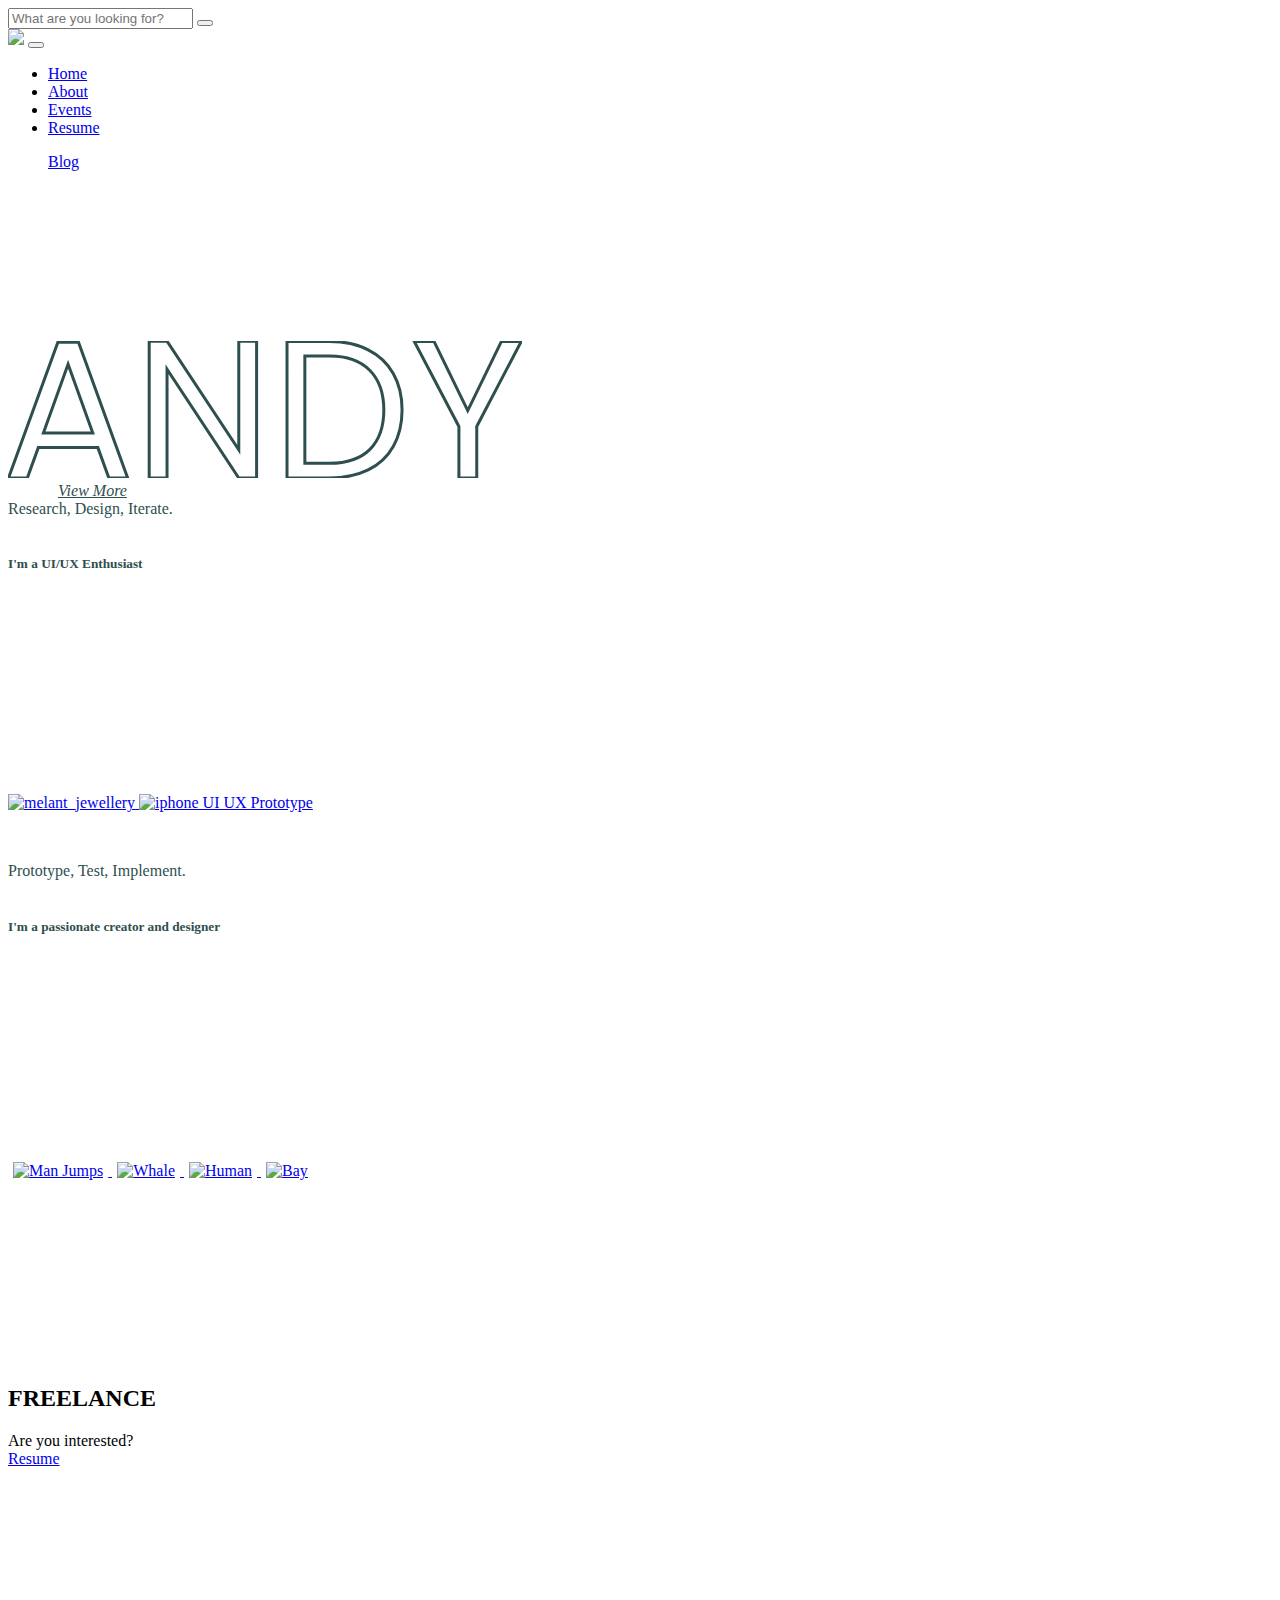
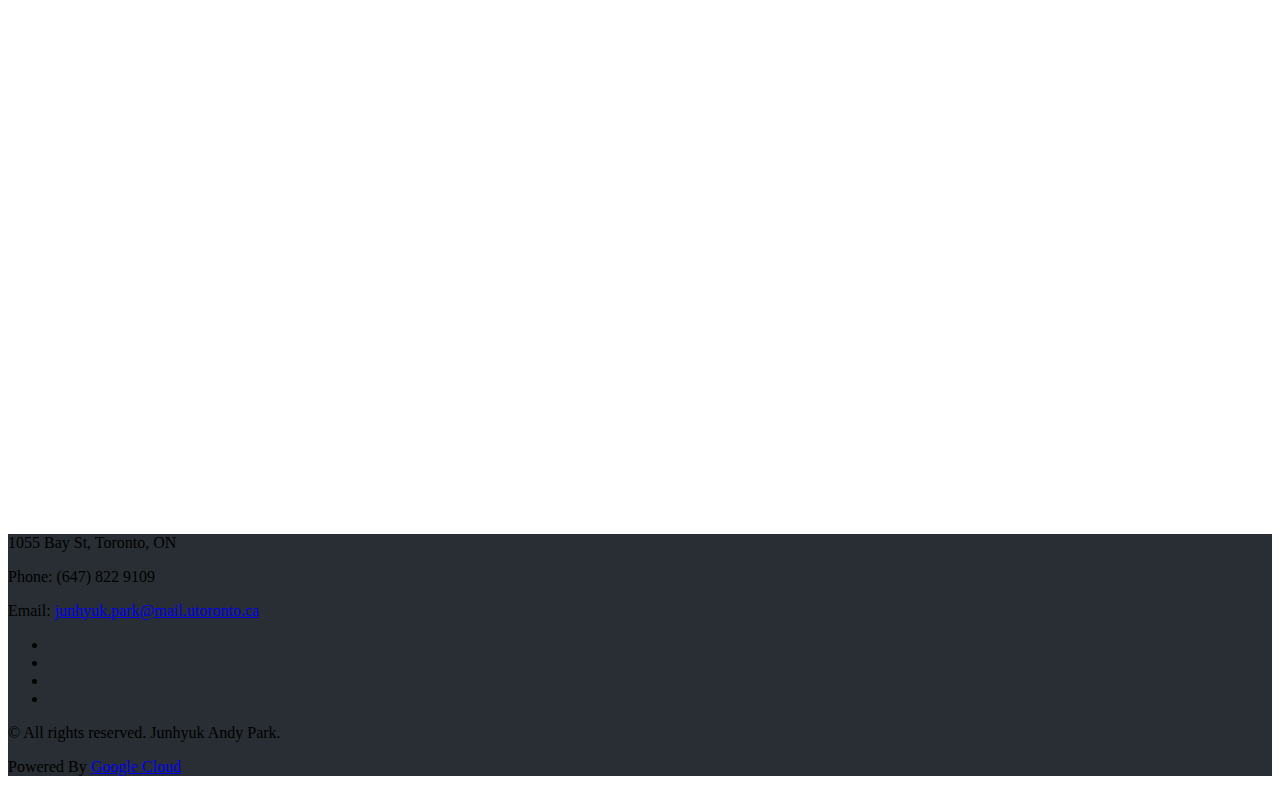
==== index.html @ 82ae7c2e "Upload HTML" ====
<!DOCTYPE html>
<html>
  <head>
    <meta charset="utf-8">
    <meta http-equiv="X-UA-Compatible" content="IE=edge">
    <title>Andy's Website</title>
    <meta name="description" content="">
    <meta name="viewport" content="width=device-width, initial-scale=1">
    <meta name="robots" content="all,follow">
    <link rel="shortcut icon" type="image/png" href="img/Andy_logo3.png">
    <link rel="stylesheet" href="vendor/bootstrap/css/bootstrap.min.css">
    <link rel="stylesheet" href="vendor/font-awesome/css/font-awesome.min.css">
    <link rel="stylesheet" href="css/fontastic.css">
    <link rel="stylesheet" href="https://fonts.googleapis.com/css?family=Open+Sans:300,400,700">
    <link href="https://fonts.googleapis.com/css?family=Raleway"  rel="stylesheet" type="text/css">
    <link rel="stylesheet" href="vendor/@fancyapps/fancybox/jquery.fancybox.min.css">
    <link rel="stylesheet" href="css/navigation.css" id="theme-stylesheet">
    <link rel="stylesheet" href="css/index.css">
    <link rel="shortcut icon" href="favicon.png">
    <!-- JavaScript files-->
    <script src="vendor/jquery/jquery.min.js"></script>
    <script src="vendor/popper.js/umd/popper.min.js"> </script>
    <script src="vendor/bootstrap/js/bootstrap.min.js"></script>
    <script src="vendor/jquery.cookie/jquery.cookie.js"> </script>
    <script src="vendor/@fancyapps/fancybox/jquery.fancybox.min.js"></script>
    <script type = "text/javascript" src="js/scrollnav.js"></script>
    <script src="js/front.js"></script>
  </head>

  <header class="header">
    <nav class="scrollnav topnav navbar navbar-expand-lg fixed-top">
      <div class="search-area">
        <div class="search-area-inner d-flex align-items-center justify-content-center">
          <div class="close-btn">
            <i class="icon-close"></i>
          </div>
          <div class="row d-flex justify-content-center">
            <div class="col-md-8">
              <form action="#">
                <div class="form-group">
                  <input type="search" name="search" id="search" placeholder="What are you looking for?">
                  <button type="submit" class="submit"><i class="icon-search-1"></i></button>
                </div>
              </form>
            </div>
          </div>
        </div>
      </div>
      <div class="container">
          <!-- Navbar Brand -->
        <div class="navbar-header d-flex align-items-center justify-content-between">
            <!-- Navbar Brand --><a href="index.html" class="navbar-brand"><img src="img/Andy_logo3.png" style="max-width:40px; top:0; left:0;"></a>
            <!-- Toggle Button-->
            <button type="button" data-toggle="collapse" data-target="#navbarcollapse" aria-controls="navbarcollapse" aria-expanded="false" aria-label="Toggle navigation" class="navbar-toggler"><span></span><span></span><span></span></button>
          </div>
          <!-- Navbar Menu -->
          <div id="navbarcollapse" class="collapse navbar-collapse">
            <ul class="navbar-nav ml-auto">
              <li class="nav-item"><a href="index.html" class="nav-link active">Home</a>
              </li>
              <li class="nav-item"><a href="aboutme.html" class="nav-link ">About</a>
              </li>
              <li class="nav-item"><a href="events.html" class="nav-link ">Events</a>
              </li>
              <li class="nav-item"><a href="https://drive.google.com/file/d/1PCn5JsPlUrD80KlUTlYxvQrnvBgGsBeC/view?usp=sharing" class="nav-link" target="_blank">Resume</a>
              </li>
            </ul>
          <!-- <div class="navbar-text"><a href="#" class="search-btn"><i class="icon-search-1"></i></a></div> -->
          <ul class="langs navbar-text"><a href="http://pos03142ap.pythonanywhere.com/">Blog</a></ul>
        </div>
      </div>
    </nav>
  </header>
  
<body>
    <div class="video-wrap">
      <video id="videoBackground" autoplay muted loop>
        <source src= "video/video1.mp4" type="video/mp4">
      </video>
    </div>
    <svg class="loader" width="514" height="137" viewBox="0 0 514 137" fill="none" xmlns="http://www.w3.org/2000/svg">
      <path d="M89.8831 106.62H30.2991L19.3231 137H0.50705L49.8991 1.17199H70.479L119.675 137H100.859L89.8831 106.62ZM84.787 92.116L60.0911 23.124L35.3951 92.116H84.787Z" stroke="#2F4F4F" & stroke-width="3"/>
      <path d="M248.609 137H230.773L159.037 28.22V137H141.201V0.191986H159.037L230.773 108.776V0.191986H248.609V137Z" stroke="#2F4F4F" & stroke-width="3"/>
      <path d="M321.546 0.387985C336.442 0.387985 349.313 3.19732 360.158 8.81599C371.134 14.304 379.497 22.2093 385.246 32.532C391.126 42.8547 394.066 55.0067 394.066 68.988C394.066 82.9693 391.126 95.1213 385.246 105.444C379.497 115.636 371.134 123.476 360.158 128.964C349.313 134.321 336.442 137 321.546 137H279.014V0.387985H321.546ZM321.546 122.3C339.186 122.3 352.645 117.661 361.922 108.384C371.199 98.976 375.838 85.844 375.838 68.988C375.838 52.0013 371.134 38.7387 361.726 29.2C352.449 19.6613 339.055 14.892 321.546 14.892H296.85V122.3H321.546Z" stroke="#2F4F4F" & stroke-width="3"/>
      <path d="M513.24 0.387985L468.748 85.452V137H450.912V85.452L406.224 0.387985H426.02L459.732 69.576L493.444 0.387985H513.24Z" stroke="#2F4F4F" & stroke-width="3"/>
    </svg>
    <script src="js/loader.js"></script>
        <div class="row">
          <div class="col-md-2">
              <a href="#intro" class="continue link-scroll" style="margin:50px; color:darkslategray"><i class="fa fa-long-arrow-down">  View More</i></a>
          </div>
        </div>
  <div class="pimg2" id="intro">
    <div class="ptext">
      <span class="border trans" style="color:darkslategray">
        Research,   Design,   Iterate. 
      </span>
      <h5 style="color:darkslategray"><br>I'm a UI/UX Enthusiast</h5>
    </div>
  </div>
  <a href="melant.html"><img src="img/melant.png" alt="melant_jewellery" style=" width: 100%; max-width:900px; height: auto; margin:200px auto 50px auto;">
  </a>
  <a href="oxford.html"><img src="img/Hackathon Banner 2.png" alt="iphone UI UX Prototype" style=" width: 100%; max-width:900px; height: auto; margin:200px auto 50px auto;">
</a>

  <div class="pimg3">
    <div class="ptext">
      <span class="border trans" style="color:darkslategray">
        Prototype,   Test,   Implement. 
      </span>
      <h5 style="color:darkslategray"><br>I'm a passionate creator and designer</h5>
    </div>
  </div>
  <div class="container2">
    <a href="jump.html" class="image">
      <img src="img/Mockup_Wallpaper_Banner.png" alt="Man Jumps" id="prototype1" style=" width: 100%; max-width:1000px; height: auto; margin:200px auto 0 auto; border: 5px solid #fff;
      border-radius: 4px;">
    </a>
    <a href="whale.html" class="image">
      <img src="img/Mockup_Whale_Banner.png" alt="Whale" id="prototype1" style=" width: 100%; max-width:1000px; height: auto; margin:200px auto 0 auto; border: 5px solid #fff;
      border-radius: 4px;">
    </a>
    <a href="human.html" class="image">
      <img src="img/Human.png" alt="Human" id="prototype1" style=" width: 100%; max-width:1000px; height: auto; margin:0 auto 50px auto; border: 5px solid #fff;
      border-radius: 4px;">
    </a>
    <a href="bay.html" class="image">
      <img src="img/bay.png" alt="Bay" id="prototype1" style=" width: 100%; max-width:1000px; height: auto; margin:0 auto 50px auto; border: 5px solid #fff;
      border-radius: 4px;">
    </a>
  </div>
</body>

<section>
    <h2 style="margin-top: 150px;">FREELANCE</h2>
    <p>
      Are you interested? <br>
      <a href= "https://drive.google.com/file/d/1PCn5JsPlUrD80KlUTlYxvQrnvBgGsBeC/view?usp=sharing" target="_blank">Resume</a>
    </p>
</section>

<section class="gallery no-padding" style="margin-top:200px;">
      <!-- Gallery
      <div class="row">
        <div class="mix col-lg-3 col-md-3 col-sm-6">
          <div class="item"><a href="img/gallery-1.jpg" data-fancybox="gallery" class="image"><img src="img/gallery-1.jpg" alt="..." class="img-fluid">
              <div class="overlay d-flex align-items-center justify-content-center"><i class="icon-search"></i></div></a></div>
        </div>
        <div class="mix col-lg-3 col-md-3 col-sm-6">
          <div class="item"><a href="img/gallery-2.jpg" data-fancybox="gallery" class="image"><img src="img/gallery-2.jpg" alt="..." class="img-fluid">
              <div class="overlay d-flex align-items-center justify-content-center"><i class="icon-search"></i></div></a></div>
        </div>
        <div class="mix col-lg-3 col-md-3 col-sm-6">
          <div class="item"><a href="img/gallery-3.jpg" data-fancybox="gallery" class="image"><img src="img/gallery-3.jpg" alt="..." class="img-fluid">
              <div class="overlay d-flex align-items-center justify-content-center"><i class="icon-search"></i></div></a></div>
        </div>
        <div class="mix col-lg-3 col-md-3 col-sm-6">
          <div class="item"><a href="img/gallery-4.jpg" data-fancybox="gallery" class="image"><img src="img/gallery-4.jpg" alt="..." class="img-fluid">
              <div class="overlay d-flex align-items-center justify-content-center"><i class="icon-search"></i></div></a></div>
        </div>
      </div>
    -->
  <div style="background-image:url(../img/iphones.png); height:450px; background-size:cover; margin-bottom:0 !important;"></div>
</section>

    
    <!-- Page Footer-->
    <footer class="main-footer" style="background-color:#282e34; margin-top:0;">
      <div class="container">
        <div class="row">
          <div class="col-md-4">
            <div class="logo">
            </div>
            <div class="contact-details">
              <p>1055 Bay St, Toronto, ON</p>
              <p>Phone: (647) 822 9109</p>
              <p>Email: <a href="mailto:junhyuk.park@mail.utoronto.ca">junhyuk.park@mail.utoronto.ca</a></p>
            </div>
          </div>

          <!--
          <div class="col">
            <div class="menus d-flex">
              <ul class="list-unstyled">
                <li> <a href="#">My Account</a></li>
                <li> <a href="#">Add Listing</a></li>
                <li> <a href="#">Pricing</a></li>
                <li> <a href="#">Privacy &amp; Policy</a></li>
              </ul>
              <ul class="list-unstyled">
                <li> <a href="#">Our Partners</a></li>
                <li> <a href="#">FAQ</a></li>
                <li> <a href="#">How It Works</a></li>
                <li> <a href="#">Contact</a></li>
              </ul>
            </div>
          </div>
        -->
          <!--
          <div class="col-md-4">
            <div class="latest-posts"><a href="#">
                <div class="post d-flex align-items-center">
                  <div class="image"><img src="img/small-thumbnail-1.jpg" alt="..." class="img-fluid"></div>
                  <div class="title"><strong>Hotels for all budgets</strong><span class="date last-meta">October 26, 2016</span></div>
                </div></a><a href="#">
                <div class="post d-flex align-items-center">
                  <div class="image"><img src="img/small-thumbnail-2.jpg" alt="..." class="img-fluid"></div>
                  <div class="title"><strong>Great street atrs in London</strong><span class="date last-meta">October 26, 2016</span></div>
                </div></a><a href="#">
                <div class="post d-flex align-items-center">
                  <div class="image"><img src="img/small-thumbnail-3.jpg" alt="..." class="img-fluid"></div>
                  <div class="title"><strong>Best coffee shops in Sydney</strong><span class="date last-meta">October 26, 2016</span></div>
                </div></a></div>
          </div>
        -->
        <div class="col-md-8 text-right">
              <ul class="social-menu">
                <li class="list-inline-item"><a href="https://www.instagram.com/andy_park96/" target="_blank"><i class="fa fa-instagram"></i></a></li>
                <li class="list-inline-item"><a href="https://codepen.io/ap1593/" target="_blank"><i class="fa fa-codepen"></i></a></li>
                <li class="list-inline-item"><a href="https://github.com/pos03142ap" target="_blank"><i class="fa fa-github"></i></a></li>
                <li class="list-inline-item"><a href="https://www.linkedin.com/in/andy-junhyuk-park-401050154/" target="_blank"><i class="fa fa-linkedin"></i></a></li>
              </ul>
        </div>
        </div>
      </div>
      <div class="copyrights" style="background-color:#282e34">
        <div class="container">
          <div class="row">
            <div class="col-md-6 text-left">
              <p>&copy; All rights reserved. Junhyuk Andy Park.</p>
            </div>
            <div class="col-md-6 text-right">
              <p>Powered By <a href="https://cloud.google.com/" class="text-white">Google Cloud</a>
              </p>
            </div>
          </div>
        </div>
      </div>
    </footer>
</html>
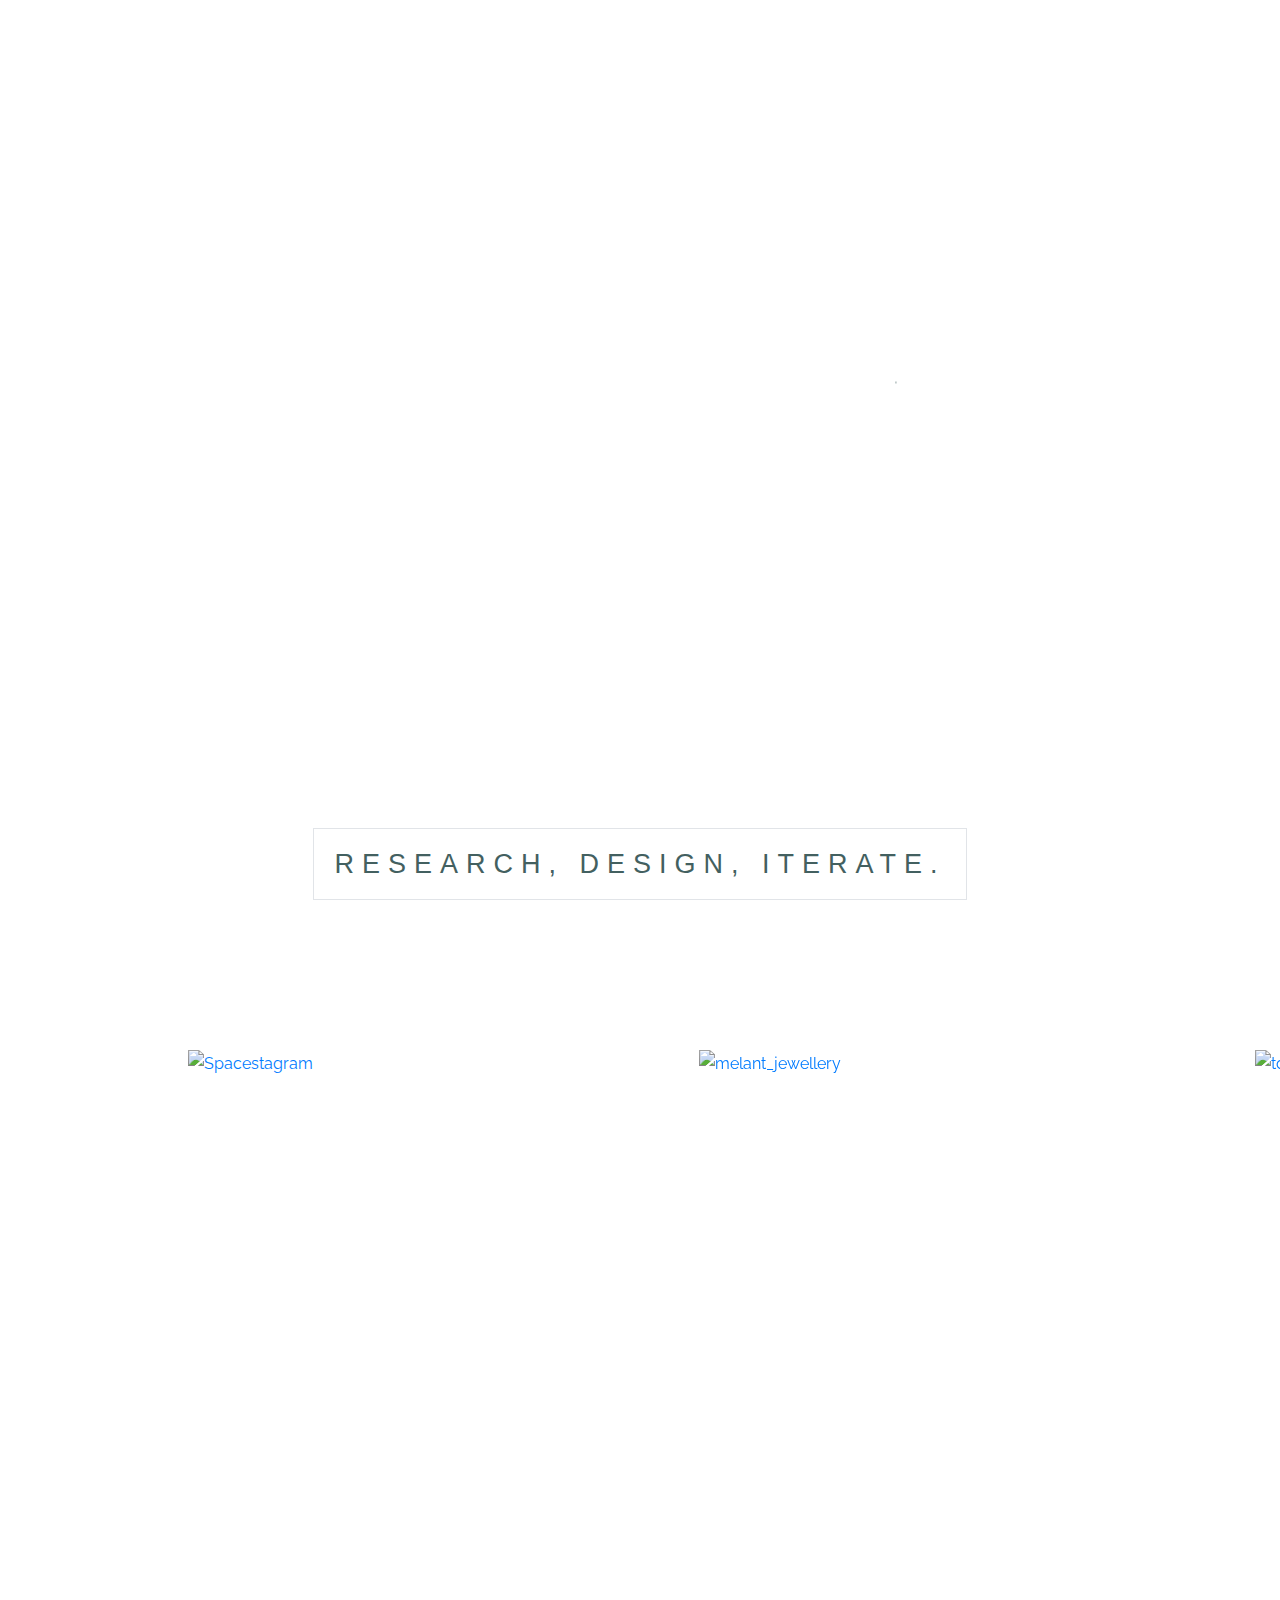
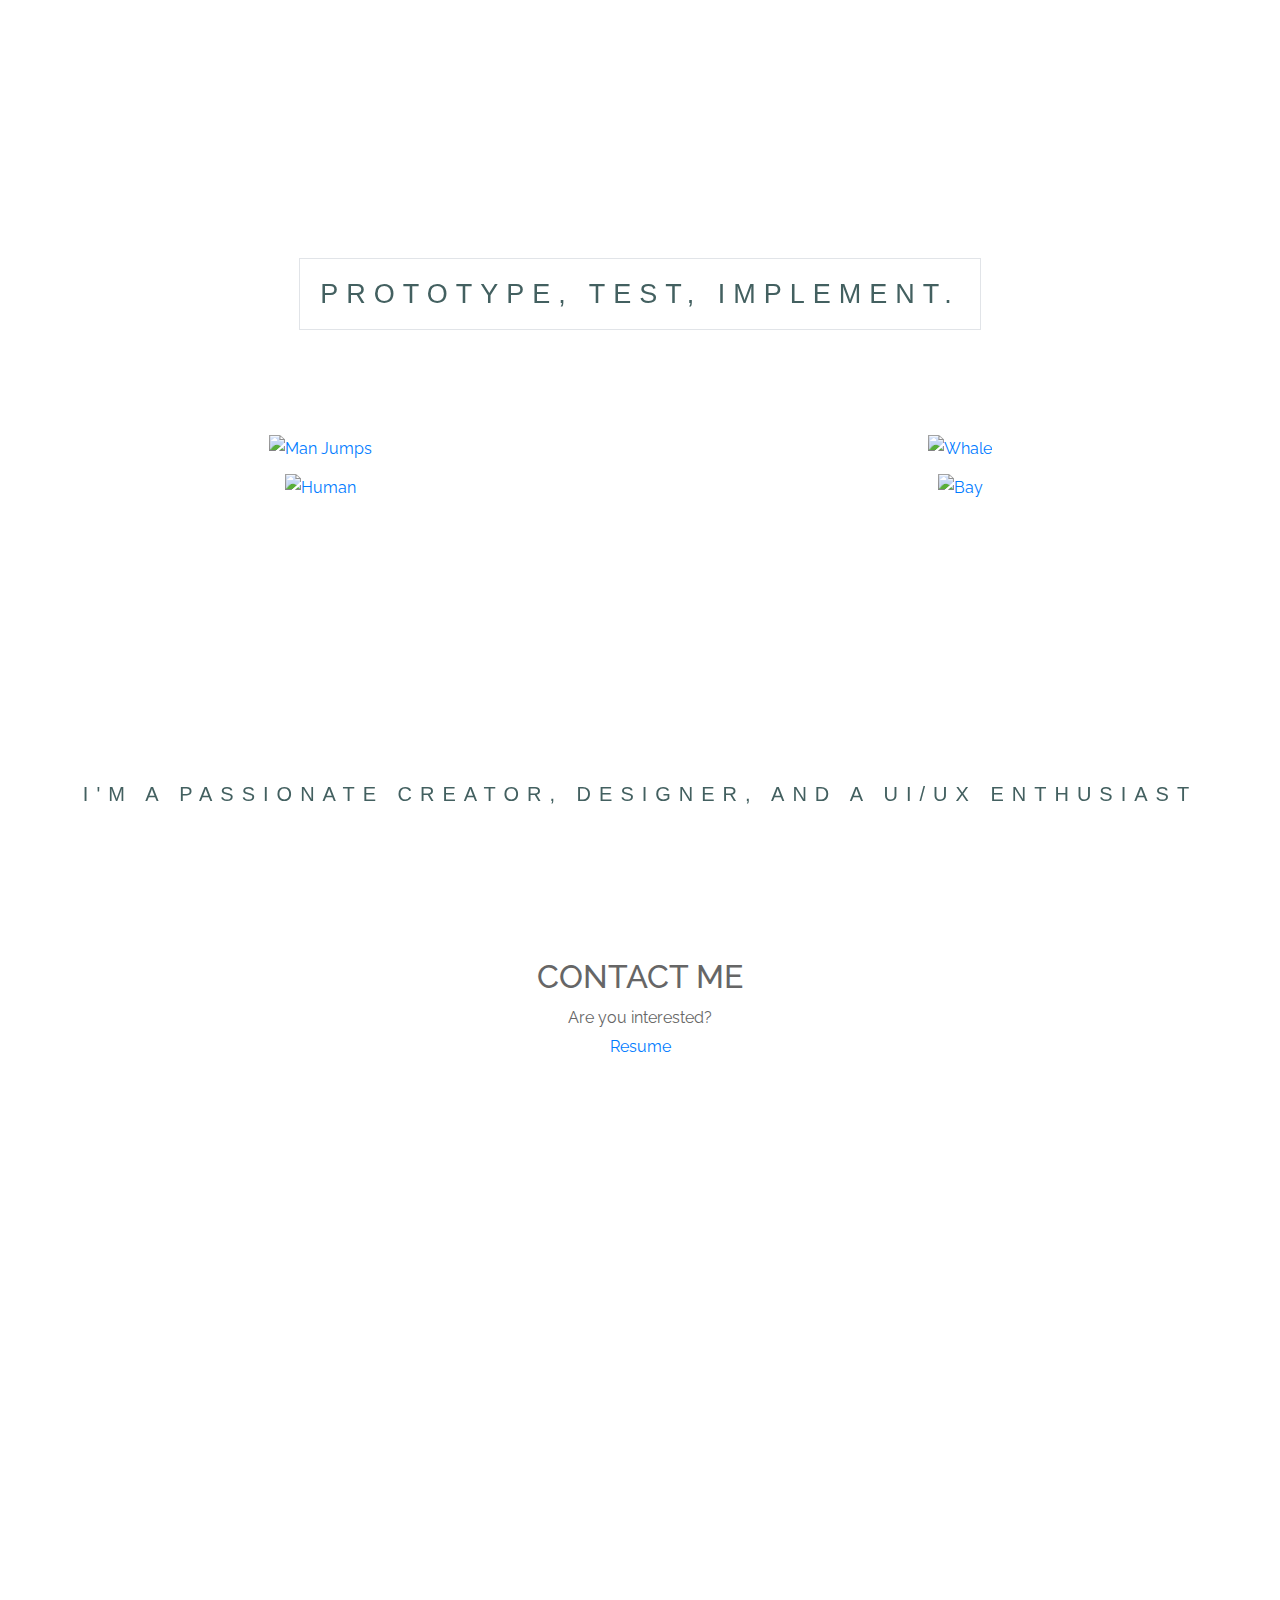
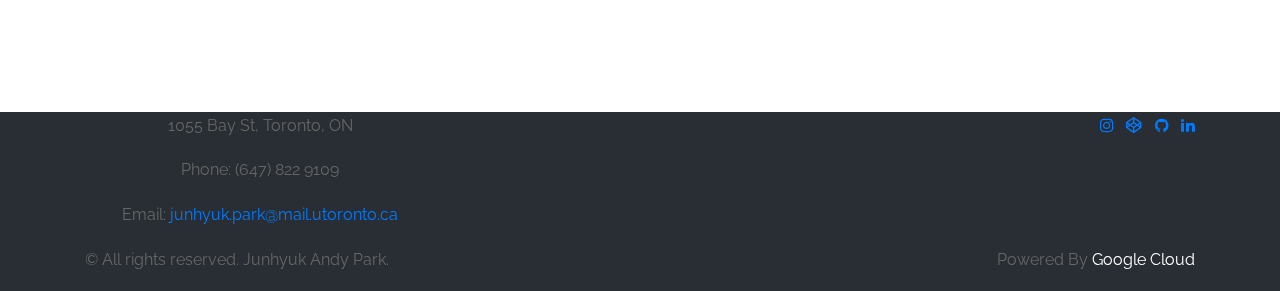
==== commit 79ea191c: "Updated index.html" ====
--- a/index.html
+++ b/index.html
@@ -24,7 +24,7 @@
     <script src="vendor/jquery.cookie/jquery.cookie.js"> </script>
     <script src="vendor/@fancyapps/fancybox/jquery.fancybox.min.js"></script>
     <script type = "text/javascript" src="js/scrollnav.js"></script>
-    <script src="js/front.js"></script>
+    <script type = "text/javascript" src="js/front.js"></script>
   </head>
 
   <header class="header">
@@ -73,11 +73,20 @@
   </header>
   
 <body>
+  <!--Video Wrapper-->
     <div class="video-wrap">
+      <div class="viewMore">
+        <div class="row">
+          <div>
+            <a href=".bumper" class="continue link-scroll" style="margin:30px; color:darkslategray"><i class="fa fa-long-arrow-down">  View More</i></a>
+          </div>
+        </div>
+      </div>
       <video id="videoBackground" autoplay muted loop>
         <source src= "video/video1.mp4" type="video/mp4">
       </video>
     </div>
+    <!-- Loader -->
     <svg class="loader" width="514" height="137" viewBox="0 0 514 137" fill="none" xmlns="http://www.w3.org/2000/svg">
       <path d="M89.8831 106.62H30.2991L19.3231 137H0.50705L49.8991 1.17199H70.479L119.675 137H100.859L89.8831 106.62ZM84.787 92.116L60.0911 23.124L35.3951 92.116H84.787Z" stroke="#2F4F4F" & stroke-width="3"/>
       <path d="M248.609 137H230.773L159.037 28.22V137H141.201V0.191986H159.037L230.773 108.776V0.191986H248.609V137Z" stroke="#2F4F4F" & stroke-width="3"/>
@@ -85,32 +94,57 @@
       <path d="M513.24 0.387985L468.748 85.452V137H450.912V85.452L406.224 0.387985H426.02L459.732 69.576L493.444 0.387985H513.24Z" stroke="#2F4F4F" & stroke-width="3"/>
     </svg>
     <script src="js/loader.js"></script>
-        <div class="row">
-          <div class="col-md-2">
-              <a href="#intro" class="continue link-scroll" style="margin:50px; color:darkslategray"><i class="fa fa-long-arrow-down">  View More</i></a>
-          </div>
-        </div>
-  <div class="pimg2" id="intro">
-    <div class="ptext">
-      <span class="border trans" style="color:darkslategray">
-        Research,   Design,   Iterate. 
-      </span>
-      <h5 style="color:darkslategray"><br>I'm a UI/UX Enthusiast</h5>
-    </div>
+
+    <div class="pimg2" id="intro">
+      <div class="ptext" style="padding-top: 50px;">
+        <span class="border trans" style="color:darkslategray;">
+          Research,   Design,   Iterate. 
+        </span>
+      </div>
+    </div>
+  
+    <div class="bumper"></div>
+
+    <div class="horizontal-section">
+      <div class="sticky-wrapper">
+        <div class="element-wrapper">
+          <div class="element">
+            <a href="spacestagram.html">
+              <img src="img/spacetagram_banner.png" alt="Spacestagram" style=" width: 100%; max-width:500px; height: auto;">
+            </a>
+          </div>
+          <div class="element">
+            <a href="melant.html">
+              <img src="img/melant.png" alt="melant_jewellery" style=" width: 100%; max-width:500px; height: auto;">
+            </a>
+          </div>
+          <div class="element">
+            <a href="todolist.html">
+              <img src="img/todolist/todolist_banner.png" alt="todolist" style=" width: 100%; max-width:500px; height: auto;">
+            </a>
+          </div>
+          <div class="element">
+            <a href="oxford.html">
+              <img src="img/Hackathon Banner 2.png" alt="iphone UI UX Prototype" style=" width: 100%; max-width:500px; height: auto;">
+            </a>
+          </div>
+          <div class="element">
+            <a href="signhere.html">
+              <img src="img/Condos Banner.png" alt="Signhere" style=" width: 100%; max-width:500px; height: auto;">
+            </a>
+          </div>
+        </div>
+      </div>
+    </div>
+
+    <script src="js/scrollhorizontal.js"></script>
+<div class="pimg2" id="intro">
+  <div class="ptext" style="padding-top: 50px;">
+    <span class="border trans" style="color:darkslategray;">
+      Prototype, Test, Implement. 
+    </span>
   </div>
-  <a href="melant.html"><img src="img/melant.png" alt="melant_jewellery" style=" width: 100%; max-width:900px; height: auto; margin:200px auto 50px auto;">
-  </a>
-  <a href="oxford.html"><img src="img/Hackathon Banner 2.png" alt="iphone UI UX Prototype" style=" width: 100%; max-width:900px; height: auto; margin:200px auto 50px auto;">
-</a>
-
-  <div class="pimg3">
-    <div class="ptext">
-      <span class="border trans" style="color:darkslategray">
-        Prototype,   Test,   Implement. 
-      </span>
-      <h5 style="color:darkslategray"><br>I'm a passionate creator and designer</h5>
-    </div>
-  </div>
+</div>
   <div class="container2">
     <a href="jump.html" class="image">
       <img src="img/Mockup_Wallpaper_Banner.png" alt="Man Jumps" id="prototype1" style=" width: 100%; max-width:1000px; height: auto; margin:200px auto 0 auto; border: 5px solid #fff;
@@ -129,10 +163,15 @@
       border-radius: 4px;">
     </a>
   </div>
+  <div class="pimg2" id="intro" style="height:400px;">
+    <div class="ptext">
+      <h5 style="color:darkslategray"><br>I'm a passionate creator, designer, and a UI/UX Enthusiast</h5>
+    </div>
+  </div>
 </body>
 
 <section>
-    <h2 style="margin-top: 150px;">FREELANCE</h2>
+    <h2 style="">CONTACT ME</h2>
     <p>
       Are you interested? <br>
       <a href= "https://drive.google.com/file/d/1PCn5JsPlUrD80KlUTlYxvQrnvBgGsBeC/view?usp=sharing" target="_blank">Resume</a>
--- a/css/index.css
+++ b/css/index.css
@@ -0,0 +1,246 @@
+/* Video */
+*{
+  padding: 0;
+  margin: 0;
+  box-sizing: border-box;
+}
+
+.video-wrap {
+  opacity: 0;
+  display:none;
+  transition: opacity 1s ease-in;
+}
+
+.viewMore {
+  display:flex;
+  position: absolute;
+  top:95%;
+  left:90%;
+  transform: translate(-50%,-50%);
+  opacity:1;
+}
+
+#videoBackground {
+  position:absolute;
+  top:0;
+  left:0;
+  object-fit:cover;
+  width:100%;
+  height:100%;
+  pointer-events:none;
+  border:50px solid #FFF;
+  padding-bottom:50px;
+  z-index:-1;
+}
+
+body {
+  width: 100%;
+  height: 100vh;
+  background-color: white;
+}
+
+/* loader */
+.loader {
+  display:flex;
+  position: absolute;
+  top:50%;
+  left:50%;
+  transform: translate(-50%,-50%);
+  animation: fill 0.5s ease forwards 2.4s;
+}
+
+.loader path:nth-child(1) {
+  stroke-dasharray: 667;
+  stroke-dashoffset: 667;
+  animation: line-anim 2s ease forwards;
+}
+
+.loader path:nth-child(2) {
+  stroke-dasharray: 883;
+  stroke-dashoffset: 883;
+  animation: line-anim 2s ease forwards 0.2s;
+}
+
+.loader path:nth-child(3) {
+  stroke-dasharray: 777;
+  stroke-dashoffset: 777;
+  animation: line-anim 2s ease forwards 0.4s;
+}
+
+.loader path:nth-child(4) {
+  stroke-dasharray: 506;
+  stroke-dashoffset: 506;
+  animation: line-anim 2s ease forwards 0.6s;
+}
+
+header{
+  height:800px;
+}
+
+.container2 {
+  display: flex;
+  flex-wrap: wrap;
+}
+
+.container2 .image {
+  width: 50%;
+}
+
+.container2 img {
+  width: calc(100% - (20px * 2));
+  margin: 20px;
+}
+
+/* loader  animation */
+@keyframes line-anim{
+  to {
+      stroke-dashoffset: 0;
+  }
+}
+
+@keyframes fill {
+  from {
+      fill: white;
+  }
+  to {
+      fill:darkslategray;
+  }
+}
+
+/* horizontal scroll */
+.bumper {
+  width: 100%;
+  height:50px;
+  background-color: #fff;
+}
+
+.horizontal-section {
+  padding: 200px 0;
+  background-color: #fff;
+}
+
+.sticky-wrapper {
+  position: sticky;
+  top: 200px;
+  width: 100%;
+  overflow: hidden;
+}
+
+.element-wrapper {
+  position: relative;
+  display: flex;
+}
+
+.element {
+  width: 500px;
+  height: 400px;
+  background-color: #fff;
+  margin: 0 20px 0 0;
+  flex-shrink: 0;
+}
+
+/* body items */
+body, html{
+    height:100%;
+    margin:0;
+    font-size:16px;
+    line-height:1.8em;
+    color:#666;
+    text-align:center;
+  }
+
+  h2,
+  p,
+  a {
+    font-family: 'Raleway', sans-serif;
+  }
+
+  #iphone {
+      margin-top:0px;
+  }
+  
+  .pimg1, .pimg2, .pimg3{
+    position:relative;
+    opacity:0.90;
+    background-position:center;
+    background-size:cover;
+    background-repeat:no-repeat;
+  
+    /*
+      fixed = parallax
+      scroll = normal
+    */
+    background-attachment:fixed;
+  }
+  
+  .a {
+    color:#111;
+  }
+  .pimg1{
+    background-image:url('../img/iphones.png');
+    min-height:400px;
+  }
+  
+  /*.pimg2{
+    
+  }
+  
+  .pimg3{
+   
+  }
+  */
+  
+  .section{
+    text-align:center;
+    padding:50px 80px;
+  }
+  
+  .section-light{
+    background-color:#f4f4f4;
+    color:#666;
+  }
+  
+  .section-dark{
+    background-color:#282e34;
+    color:#ddd;
+  }
+  
+  .ptext{
+    position:absolute;
+    top:50%;
+    width:100%;
+    text-align:center;
+    color:#000;
+    font-size:27px;
+    letter-spacing:8px;
+    text-transform:uppercase;
+  }
+  
+  .ptext .border{
+    background-color:#111;
+    color:#fff;
+    padding:20px;
+  }
+  
+  .ptext .border.trans{
+    background-color:transparent;
+  }
+  
+  /* media for smaller screens */
+  @media(max-width:568px){
+    .pimg1, .pimg2, .pimg3{
+      background-attachment:scroll;
+    }
+    .loader{
+      width:300px;
+      height:80px;
+    }
+  }
+
+  /* media for larger screens */
+  @media(min-height:1000px) {
+    header {
+      height:1200px;
+    }
+  }
+  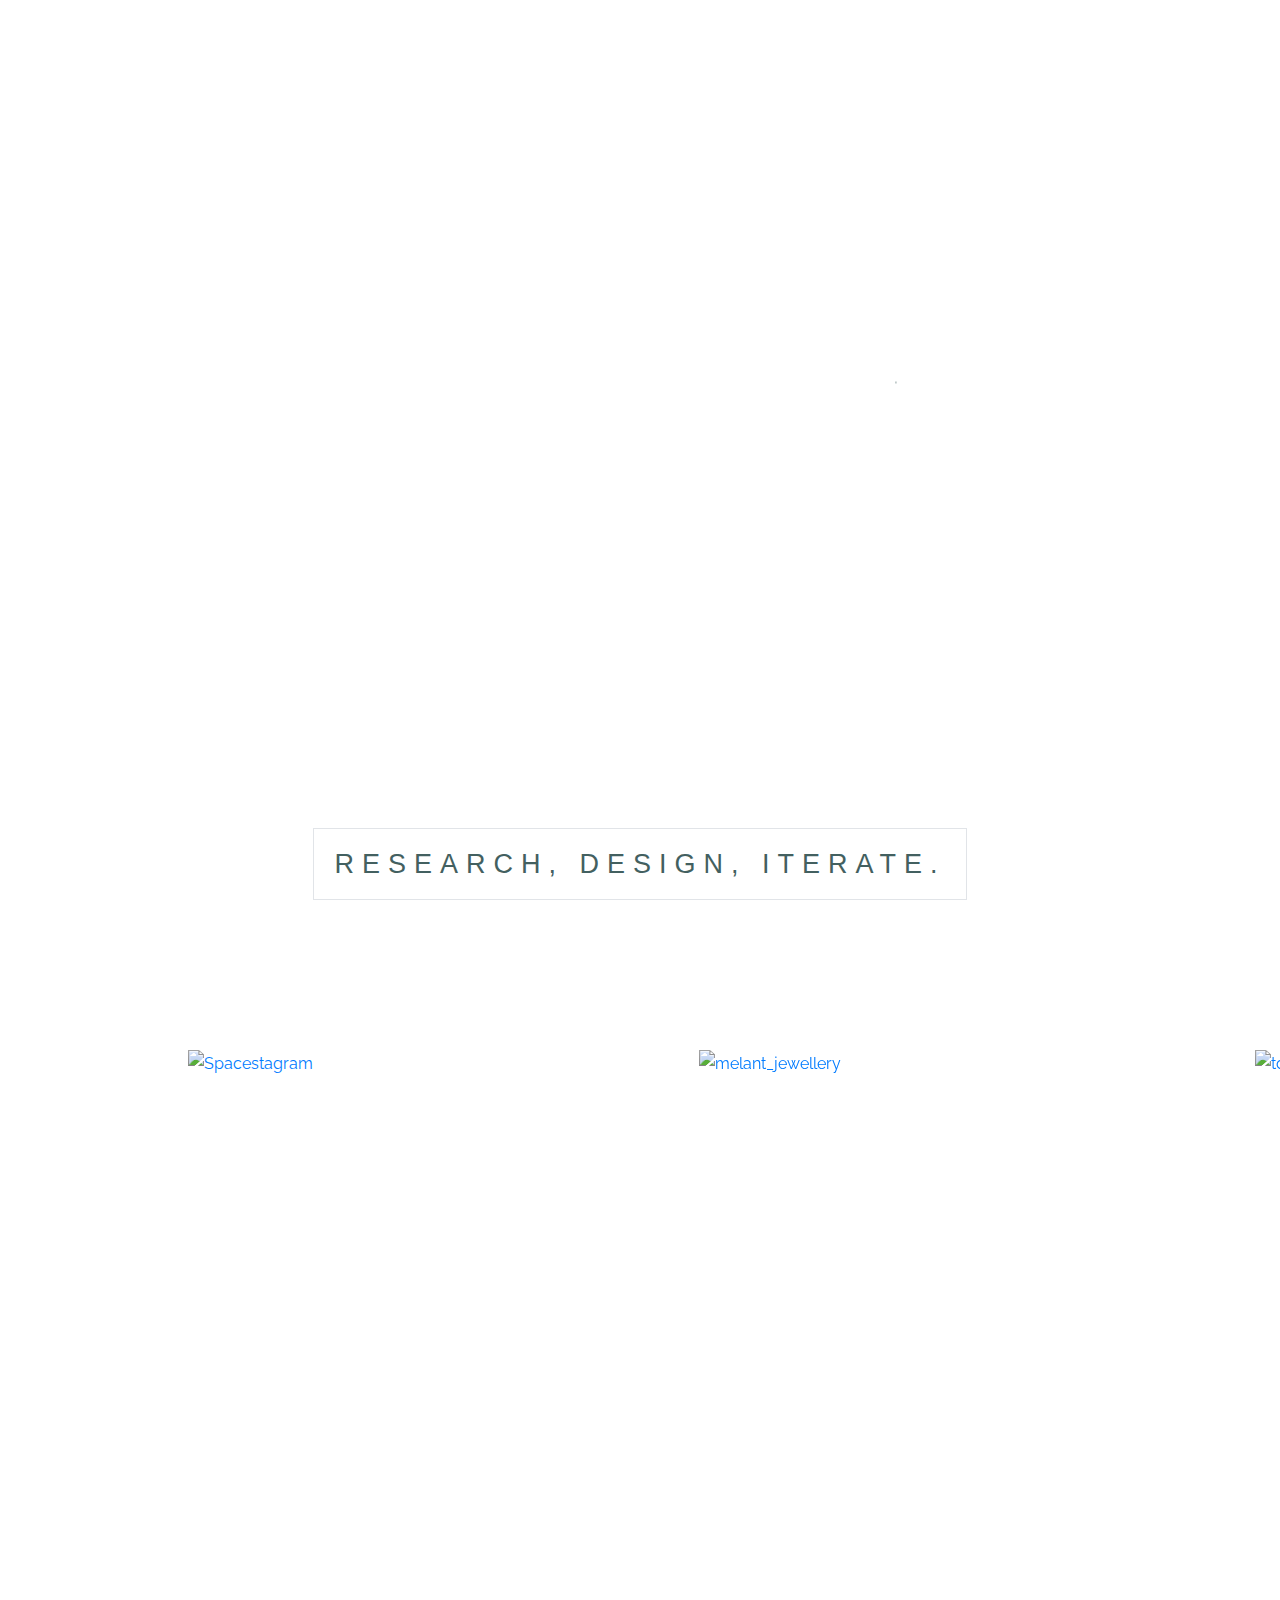
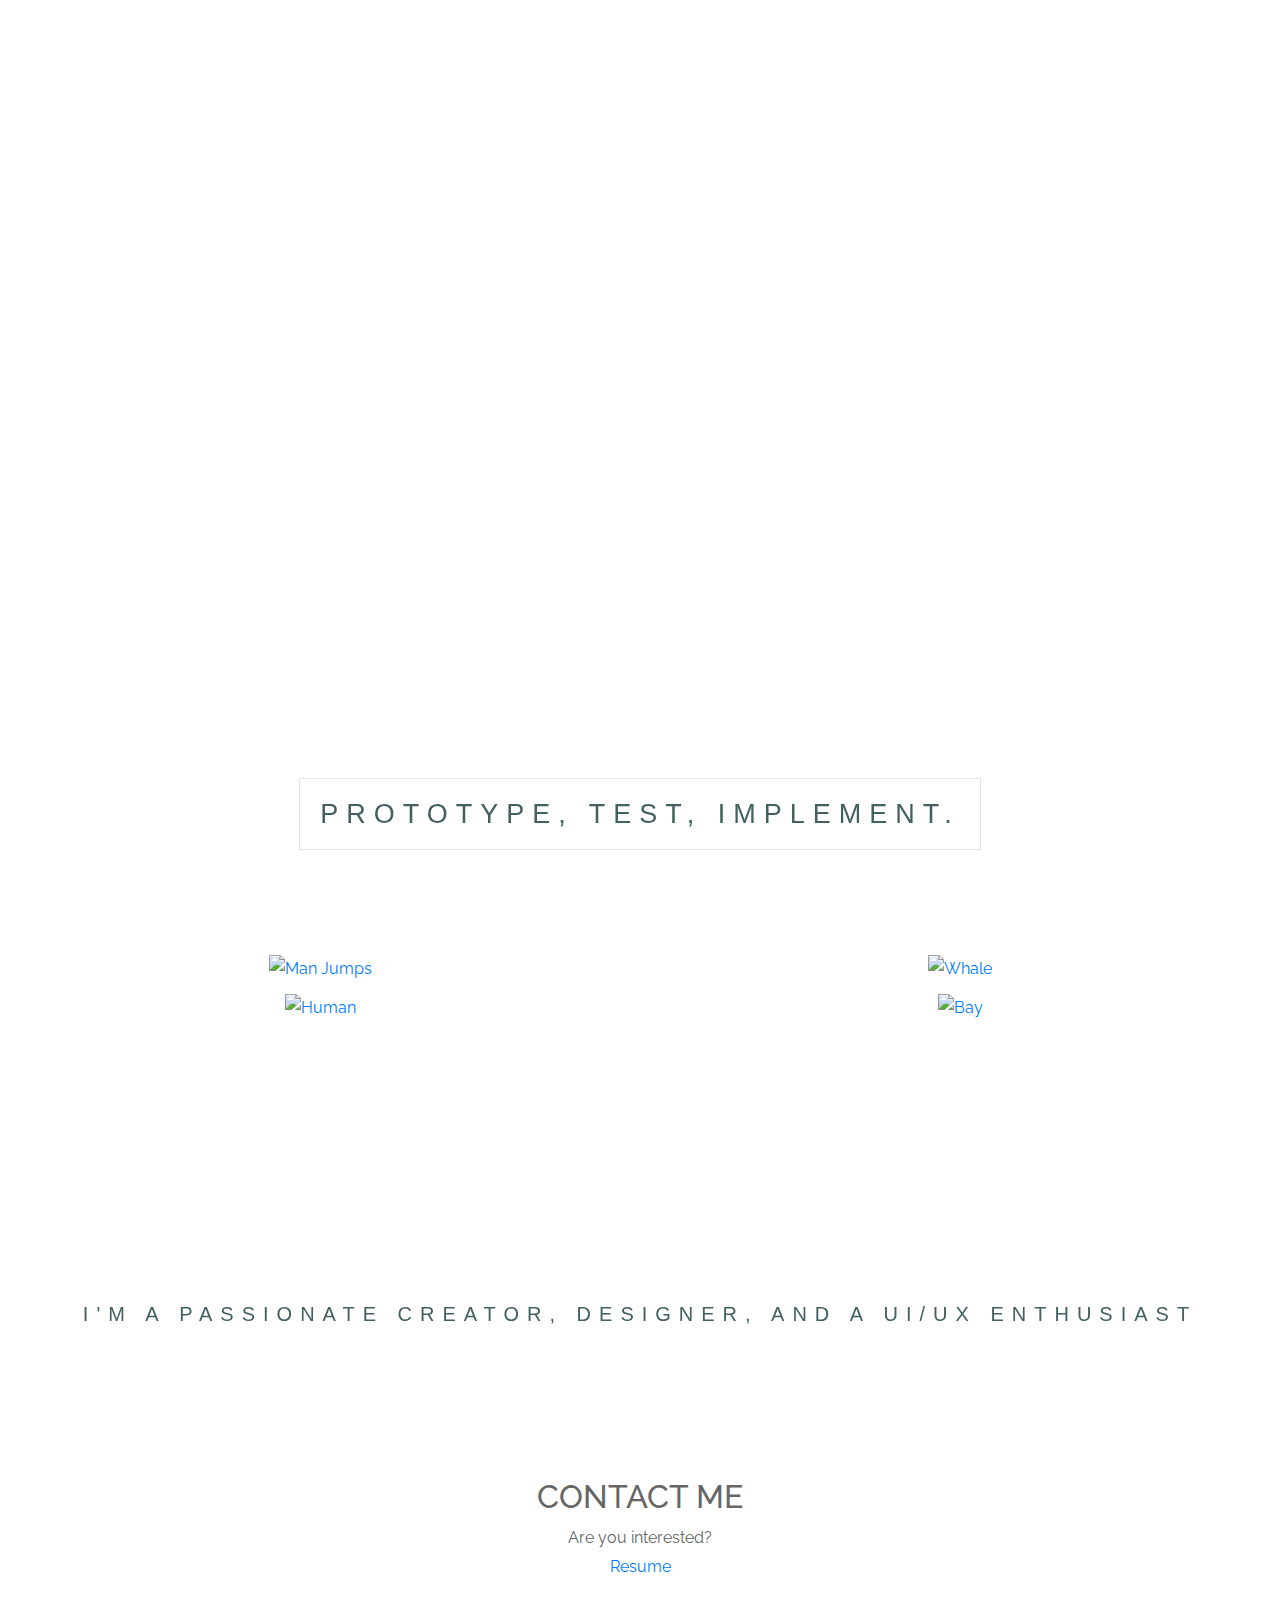
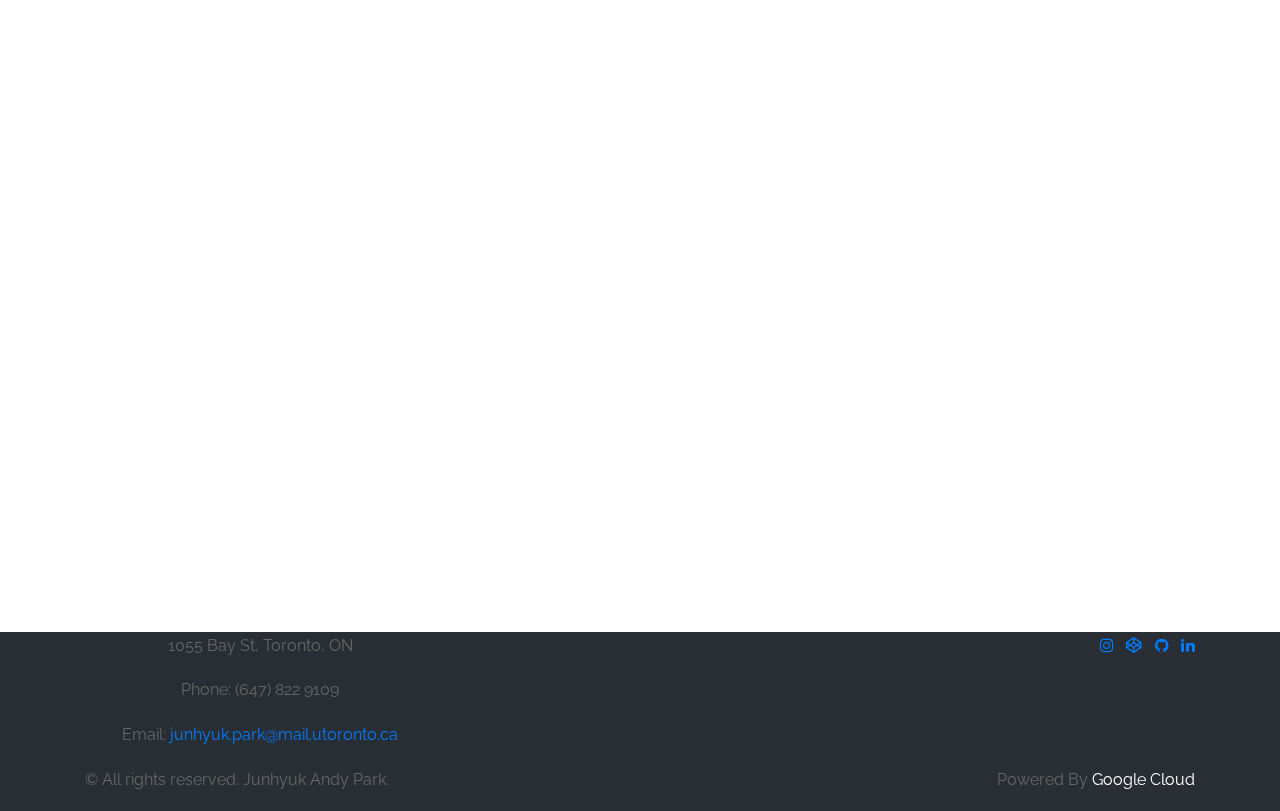
==== commit 5546e81c: "Updated index.html" ====
--- a/index.html
+++ b/index.html
@@ -83,11 +83,11 @@
         </div>
       </div>
       <video id="videoBackground" autoplay muted loop>
-        <source src= "video/video1.mp4" type="video/mp4">
+        <source src= "video/video1.webm" type="video/webm">
       </video>
     </div>
     <!-- Loader -->
-    <svg class="loader" width="514" height="137" viewBox="0 0 514 137" fill="none" xmlns="http://www.w3.org/2000/svg">
+    <svg class="loader" width="514" height="137" viewBox="0 0 514 137" fill="none"> <!-- xmlns="http://www.w3.org/2000/svg" -->
       <path d="M89.8831 106.62H30.2991L19.3231 137H0.50705L49.8991 1.17199H70.479L119.675 137H100.859L89.8831 106.62ZM84.787 92.116L60.0911 23.124L35.3951 92.116H84.787Z" stroke="#2F4F4F" & stroke-width="3"/>
       <path d="M248.609 137H230.773L159.037 28.22V137H141.201V0.191986H159.037L230.773 108.776V0.191986H248.609V137Z" stroke="#2F4F4F" & stroke-width="3"/>
       <path d="M321.546 0.387985C336.442 0.387985 349.313 3.19732 360.158 8.81599C371.134 14.304 379.497 22.2093 385.246 32.532C391.126 42.8547 394.066 55.0067 394.066 68.988C394.066 82.9693 391.126 95.1213 385.246 105.444C379.497 115.636 371.134 123.476 360.158 128.964C349.313 134.321 336.442 137 321.546 137H279.014V0.387985H321.546ZM321.546 122.3C339.186 122.3 352.645 117.661 361.922 108.384C371.199 98.976 375.838 85.844 375.838 68.988C375.838 52.0013 371.134 38.7387 361.726 29.2C352.449 19.6613 339.055 14.892 321.546 14.892H296.85V122.3H321.546Z" stroke="#2F4F4F" & stroke-width="3"/>
@@ -110,27 +110,32 @@
         <div class="element-wrapper">
           <div class="element">
             <a href="spacestagram.html">
-              <img src="img/spacetagram_banner.png" alt="Spacestagram" style=" width: 100%; max-width:500px; height: auto;">
+              <img src="img/spacetagram_banner.webp" alt="Spacestagram" style=" width: 100%; max-width:500px; height: auto;">
             </a>
           </div>
           <div class="element">
             <a href="melant.html">
-              <img src="img/melant.png" alt="melant_jewellery" style=" width: 100%; max-width:500px; height: auto;">
+              <img src="img/melant.webp" alt="melant_jewellery" style=" width: 100%; max-width:500px; height: auto;">
             </a>
           </div>
           <div class="element">
             <a href="todolist.html">
-              <img src="img/todolist/todolist_banner.png" alt="todolist" style=" width: 100%; max-width:500px; height: auto;">
+              <img src="img/todolist_banner.webp" alt="todolist" style=" width: 100%; max-width:500px; height: auto;">
             </a>
           </div>
           <div class="element">
             <a href="oxford.html">
-              <img src="img/Hackathon Banner 2.png" alt="iphone UI UX Prototype" style=" width: 100%; max-width:500px; height: auto;">
+              <img src="img/Hackathon-Banner-2.webp" alt="iphone UI UX Prototype" style=" width: 100%; max-width:500px; height: auto;">
             </a>
           </div>
           <div class="element">
             <a href="signhere.html">
-              <img src="img/Condos Banner.png" alt="Signhere" style=" width: 100%; max-width:500px; height: auto;">
+              <img src="img/Condos-Banner.webp" alt="Signhere" style=" width: 100%; max-width:500px; height: auto;">
+            </a>
+          </div>
+          <div class="element">
+            <a href="cops.html">
+              <img src="img/cops/cops_banner.webp" alt="Signhere" style=" width: 100%; max-width:500px; height: auto;">
             </a>
           </div>
         </div>
@@ -147,19 +152,19 @@
 </div>
   <div class="container2">
     <a href="jump.html" class="image">
-      <img src="img/Mockup_Wallpaper_Banner.png" alt="Man Jumps" id="prototype1" style=" width: 100%; max-width:1000px; height: auto; margin:200px auto 0 auto; border: 5px solid #fff;
+      <img src="img/Mockup_Wallpaper_Banner.webp" alt="Man Jumps" id="prototype1" style=" width: 100%; max-width:1000px; height: auto; margin:200px auto 0 auto; border: 5px solid #fff;
       border-radius: 4px;">
     </a>
     <a href="whale.html" class="image">
-      <img src="img/Mockup_Whale_Banner.png" alt="Whale" id="prototype1" style=" width: 100%; max-width:1000px; height: auto; margin:200px auto 0 auto; border: 5px solid #fff;
+      <img src="img/Mockup_Whale_Banner.webp" alt="Whale" id="prototype1" style=" width: 100%; max-width:1000px; height: auto; margin:200px auto 0 auto; border: 5px solid #fff;
       border-radius: 4px;">
     </a>
     <a href="human.html" class="image">
-      <img src="img/Human.png" alt="Human" id="prototype1" style=" width: 100%; max-width:1000px; height: auto; margin:0 auto 50px auto; border: 5px solid #fff;
+      <img src="img/Human.webp" alt="Human" id="prototype1" style=" width: 100%; max-width:1000px; height: auto; margin:0 auto 50px auto; border: 5px solid #fff;
       border-radius: 4px;">
     </a>
     <a href="bay.html" class="image">
-      <img src="img/bay.png" alt="Bay" id="prototype1" style=" width: 100%; max-width:1000px; height: auto; margin:0 auto 50px auto; border: 5px solid #fff;
+      <img src="img/bay.webp" alt="Bay" id="prototype1" style=" width: 100%; max-width:1000px; height: auto; margin:0 auto 50px auto; border: 5px solid #fff;
       border-radius: 4px;">
     </a>
   </div>
@@ -199,7 +204,7 @@
         </div>
       </div>
     -->
-  <div style="background-image:url(../img/iphones.png); height:450px; background-size:cover; margin-bottom:0 !important;"></div>
+  <div style="background-image:url(../img/iphones.webp); height:450px; background-size:cover; margin-bottom:0 !important;"></div>
 </section>
 
     
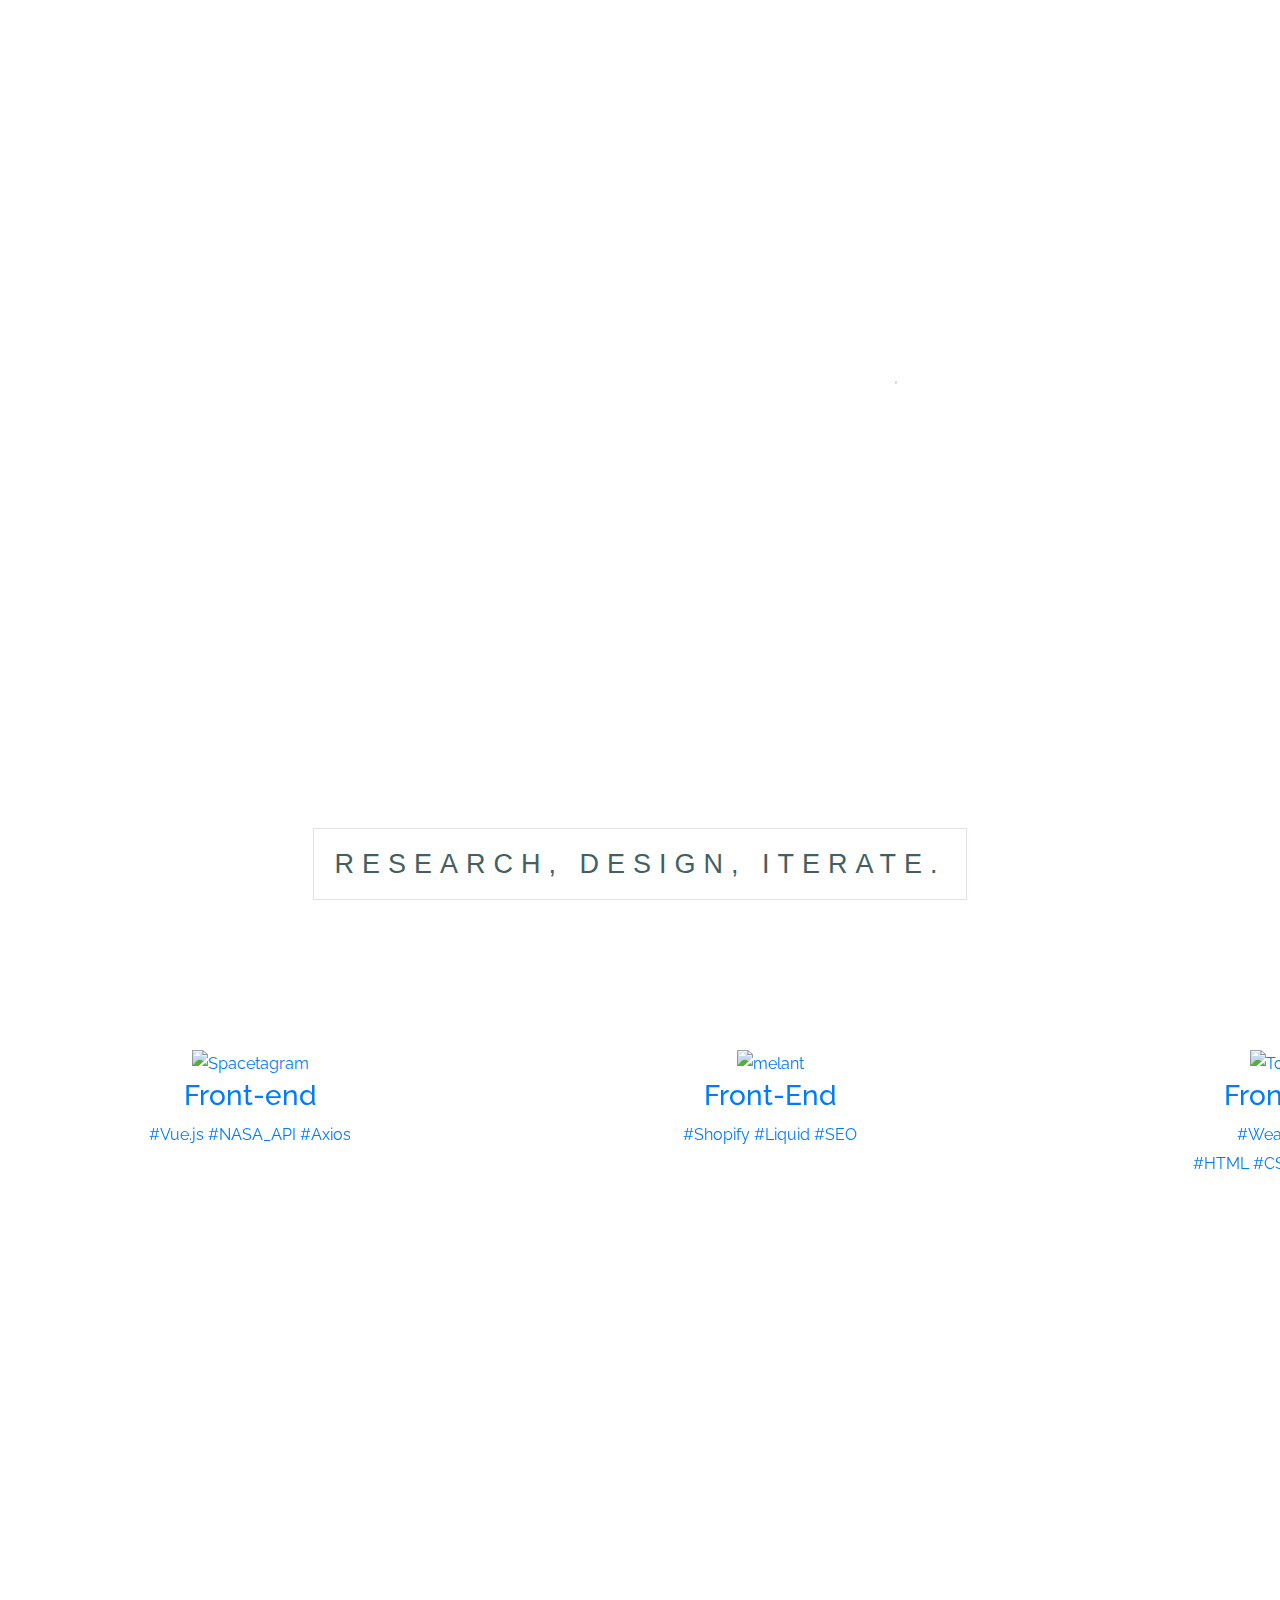
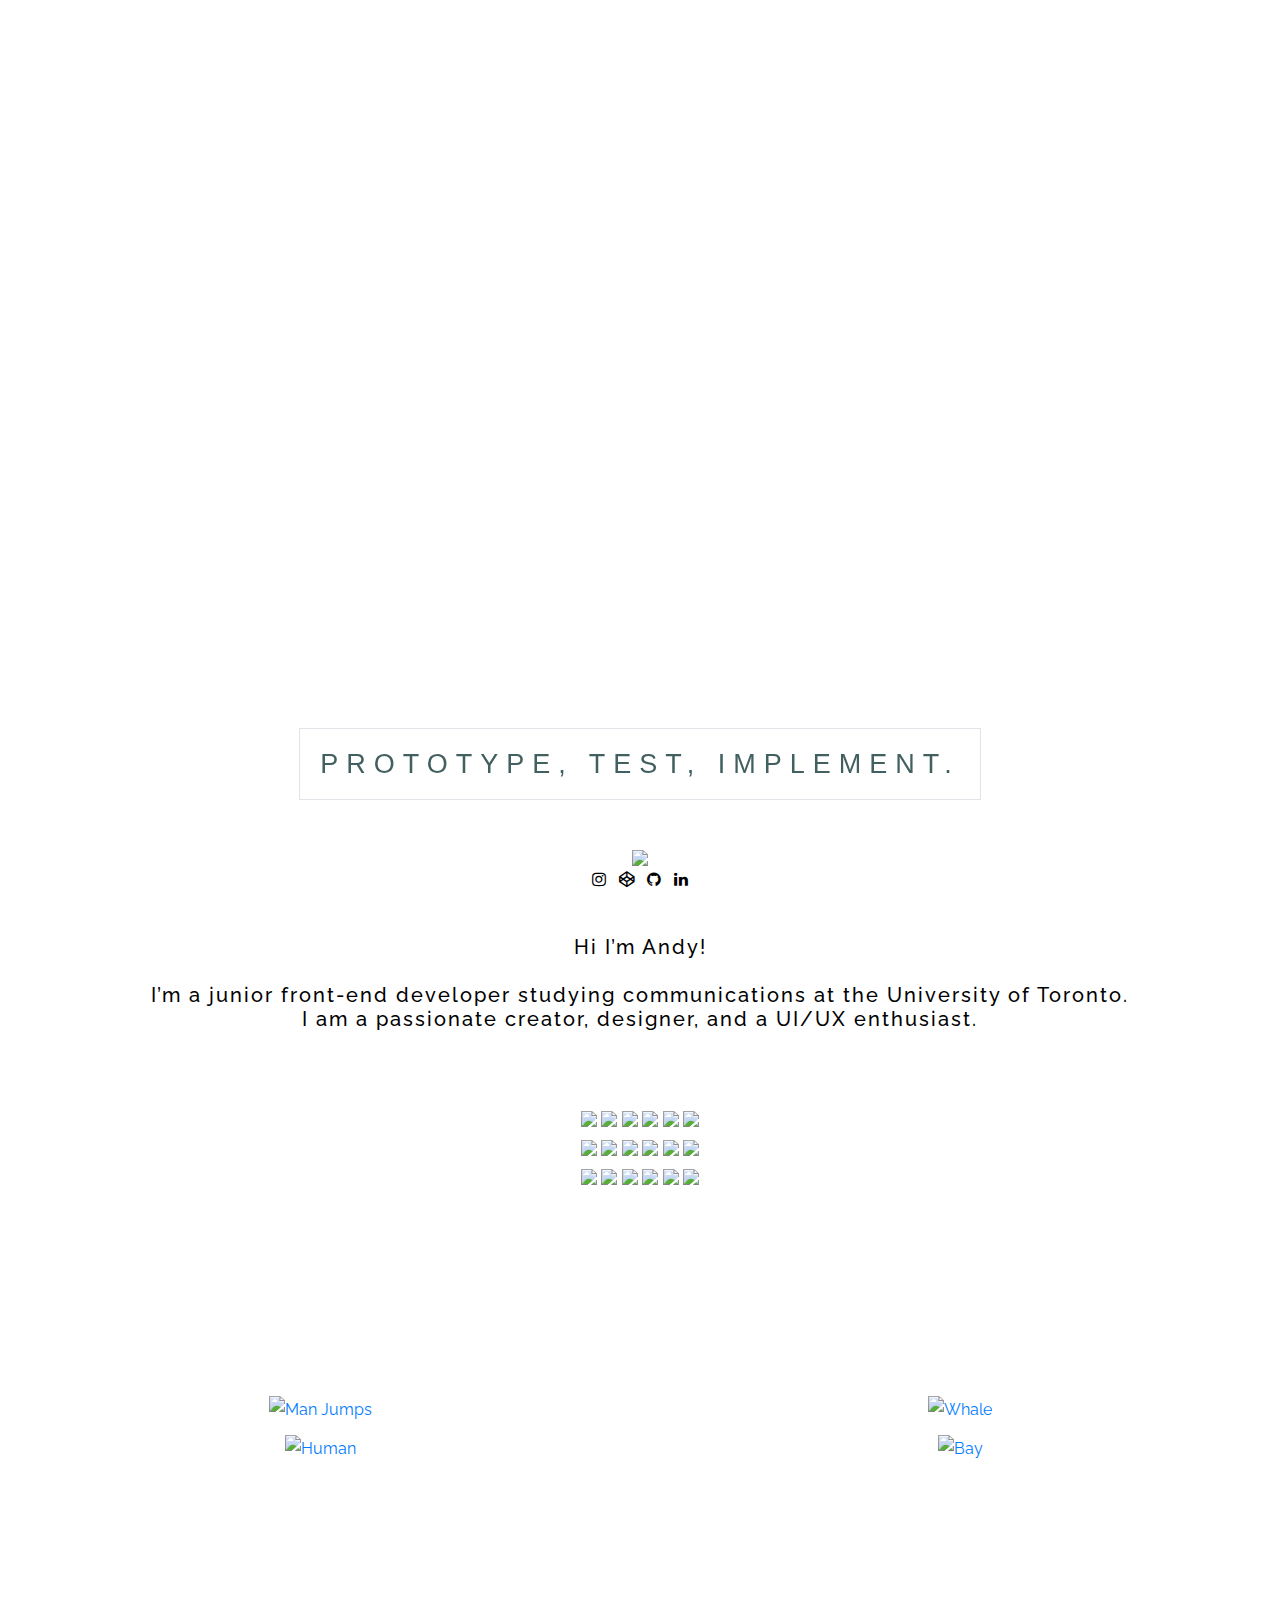
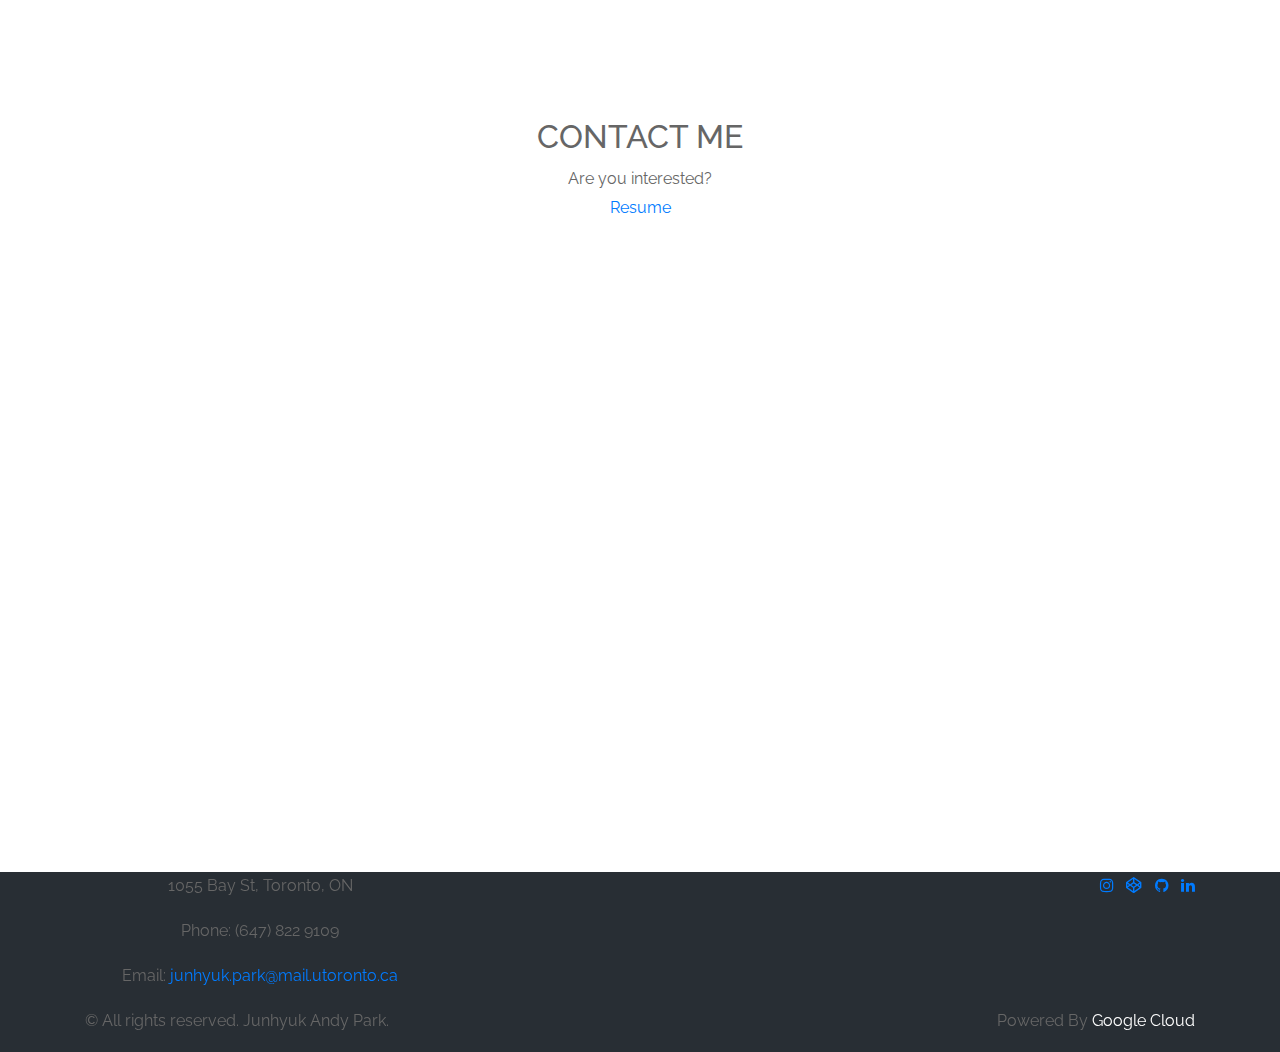
==== commit e12cb184: "Fixed Icons" ====
--- a/index.html
+++ b/index.html
@@ -25,6 +25,7 @@
     <script src="vendor/@fancyapps/fancybox/jquery.fancybox.min.js"></script>
     <script type = "text/javascript" src="js/scrollnav.js"></script>
     <script type = "text/javascript" src="js/front.js"></script>
+    <script src="https://kit.fontawesome.com/fbd5533038.js" crossorigin="anonymous"></script>
   </head>
 
   <header class="header">
@@ -78,12 +79,12 @@
       <div class="viewMore">
         <div class="row">
           <div>
-            <a href=".bumper" class="continue link-scroll" style="margin:30px; color:darkslategray"><i class="fa fa-long-arrow-down">  View More</i></a>
+            <a href=".bumper" class="continue link-scroll" style="margin:30px; color:darkslategray"><i class="fa fa-long-arrow-down"> View Work</i></a>
           </div>
         </div>
       </div>
       <video id="videoBackground" autoplay muted loop>
-        <source src= "video/video1.webm" type="video/webm">
+        <source src= "video/video1.webm" type="video/webm" alt="video_banner">
       </video>
     </div>
     <!-- Loader -->
@@ -109,47 +110,126 @@
       <div class="sticky-wrapper">
         <div class="element-wrapper">
           <div class="element">
-            <a href="spacestagram.html">
-              <img src="img/spacetagram_banner.webp" alt="Spacestagram" style=" width: 100%; max-width:500px; height: auto;">
-            </a>
-          </div>
-          <div class="element">
-            <a href="melant.html">
-              <img src="img/melant.webp" alt="melant_jewellery" style=" width: 100%; max-width:500px; height: auto;">
-            </a>
-          </div>
-          <div class="element">
-            <a href="todolist.html">
-              <img src="img/todolist_banner.webp" alt="todolist" style=" width: 100%; max-width:500px; height: auto;">
-            </a>
-          </div>
-          <div class="element">
-            <a href="oxford.html">
-              <img src="img/Hackathon-Banner-2.webp" alt="iphone UI UX Prototype" style=" width: 100%; max-width:500px; height: auto;">
-            </a>
-          </div>
-          <div class="element">
-            <a href="signhere.html">
-              <img src="img/Condos-Banner.webp" alt="Signhere" style=" width: 100%; max-width:500px; height: auto;">
-            </a>
-          </div>
-          <div class="element">
-            <a href="cops.html">
-              <img src="img/cops/cops_banner.webp" alt="Signhere" style=" width: 100%; max-width:500px; height: auto;">
-            </a>
+            <div class="content"> 
+              <a href="spacestagram.html" title="Spacestagram">
+                <div class="content-overlay"></div> 
+                <img class="content-image" src="img/spacetagram_banner.webp" alt="Spacetagram">
+                <div class="content-details fadeIn-bottom">
+                  <h3 class="content-title">Front-end</h3>
+                  <p class="content-text">#Vue.js #NASA_API #Axios</p>
+                </div>
+              </a> 
+            </div>
+          </div>
+          <div class="element">
+            <div class="content"> 
+              <a href="melant.html" title="Melant">
+                <div class="content-overlay"></div> 
+                <img class="content-image" src="img/melant.webp" alt="melant">
+                <div class="content-details fadeIn-bottom">
+                  <h3 class="content-title">Front-End</h3>
+                  <p class="content-text">#Shopify #Liquid #SEO</p>
+                </div>
+              </a> 
+            </div>
+          </div>
+          <div class="element">
+            <div class="content"> 
+              <a href="todolist.html" title="ToDoList">
+                <div class="content-overlay"></div> 
+                <img class="content-image" src="img/todolist_banner.webp" alt="ToDoList">
+                <div class="content-details fadeIn-bottom">
+                  <h3 class="content-title">Front-End</h3>
+                  <p class="content-text">#Weather_API <br>#HTML #CSS #JavaScript</p>
+                </div>
+              </a> 
+            </div>
+          </div>
+          <div class="element">
+            <div class="content"> 
+              <a href="oxford.html" title="Hackathon">
+                <div class="content-overlay"></div> 
+                <img class="content-image" src="img/Hackathon-Banner-2.webp" alt="Hackathon">
+                <div class="content-details fadeIn-bottom">
+                  <h3 class="content-title">UI/UX</h3>
+                  <p class="content-text">#Sketch #Principle #Photoshop #Illustrator</p>
+                </div>
+              </a> 
+            </div>
+          </div>
+          <div class="element">
+            <div class="content"> 
+              <a href="signhere.html" title="signhere">
+                <div class="content-overlay"></div> 
+                <img class="content-image" src="img/Condos-Banner.webp" alt="signhere">
+                <div class="content-details fadeIn-bottom">
+                  <h3 class="content-title">UI/UX</h3>
+                  <p class="content-text">#Sketch #Principle #Photoshop #Illustrator</p>
+                </div>
+              </a> 
+            </div>
+          </div>
+          <div class="element">
+            <div class="content"> 
+              <a href="cops.html" title="cops">
+                <div class="content-overlay"></div> 
+                <img class="content-image" src="img/cops/cops_banner.webp" alt="cops">
+                <div class="content-details fadeIn-bottom">
+                  <h3 class="content-title">Front-End</h3>
+                  <p class="content-text">#HTML #CSS #JavaScript</p>
+                </div>
+              </a> 
+            </div>
           </div>
         </div>
       </div>
     </div>
 
     <script src="js/scrollhorizontal.js"></script>
-<div class="pimg2" id="intro">
-  <div class="ptext" style="padding-top: 50px;">
-    <span class="border trans" style="color:darkslategray;">
-      Prototype, Test, Implement. 
-    </span>
-  </div>
-</div>
+
+    <div class="pimg2" id="intro">
+      <div class="ptext" style="padding-top: 50px 0 50px 0;">
+        <span class="border trans" style="color:darkslategray;">
+          Prototype, Test, Implement. 
+        </span>
+      </div>
+    </div>
+    <div class="ptext2">
+      <img src="img/Andy_Memoji.webp" style="width:300px; padding-top:100px;" class="icons">
+      <ul class="social-menu">
+        <li class="list-inline-item"><a href="https://www.instagram.com/andy_park96/" target="_blank"><i class="fa fa-instagram" style="color:black;"></i></a></li>
+        <li class="list-inline-item"><a href="https://codepen.io/ap1593/" target="_blank"><i class="fa fa-codepen" style="color:black;"></i></a></li>
+        <li class="list-inline-item"><a href="https://github.com/pos03142ap" target="_blank"><i class="fa fa-github" style="color:black;"></i></a></li>
+        <li class="list-inline-item"><a href="https://www.linkedin.com/in/andy-junhyuk-park-401050154/" target="_blank" style="color:black;"><i class="fa fa-linkedin"></i></a></li>
+      </ul>
+      <h2 style="color:black; text-transform:none; font-size:20px; letter-spacing: 0.1em;"><br>Hi I’m Andy!<br><br>
+        <p>I’m a junior front-end developer studying communications at the University of Toronto. <br>I am a passionate creator, designer, and a UI/UX enthusiast.</p>
+      </h2>
+      <br>
+      <br>
+      <div>
+        <img src="img/icons/html.webp" class="icons">
+        <img src="img/icons/css.webp" class="icons">
+        <img src="img/icons/javascript.webp" class="icons">
+        <img src="img/icons/jquery.webp" class="icons">
+        <img src="img/icons/tailwind.webp" class="icons">
+        <img src="img/icons/google-cloud.webp" class="icons">
+        <br>
+        <img src="img/icons/bootstrap.webp" class="icons">
+        <img src="img/icons/sass.webp" class="icons">
+        <img src="img/icons/vuejs.webp" class="icons">
+        <img src="img/icons/sketch.webp" class="icons">
+        <img src="img/icons/principle.webp" class="icons">
+        <img src="img/icons/python.webp" class="icons">
+        <br>
+        <img src="img/icons/creative-cloud.webp" class="icons">
+        <img src="img/icons/adobe-photoshop.webp" class="icons">
+        <img src="img/icons/adobe-illustrator.webp" class="icons">
+        <img src="img/icons/premiere.webp" class="icons">
+        <img src="img/icons/after-effects.webp" class="icons">
+        <img src="img/icons/audition.webp" class="icons">  
+      </div>
+    </div>
   <div class="container2">
     <a href="jump.html" class="image">
       <img src="img/Mockup_Wallpaper_Banner.webp" alt="Man Jumps" id="prototype1" style=" width: 100%; max-width:1000px; height: auto; margin:200px auto 0 auto; border: 5px solid #fff;
@@ -168,10 +248,7 @@
       border-radius: 4px;">
     </a>
   </div>
-  <div class="pimg2" id="intro" style="height:400px;">
-    <div class="ptext">
-      <h5 style="color:darkslategray"><br>I'm a passionate creator, designer, and a UI/UX Enthusiast</h5>
-    </div>
+  <div class="pimg2" id="intro" style="height:200px;">
   </div>
 </body>
 
